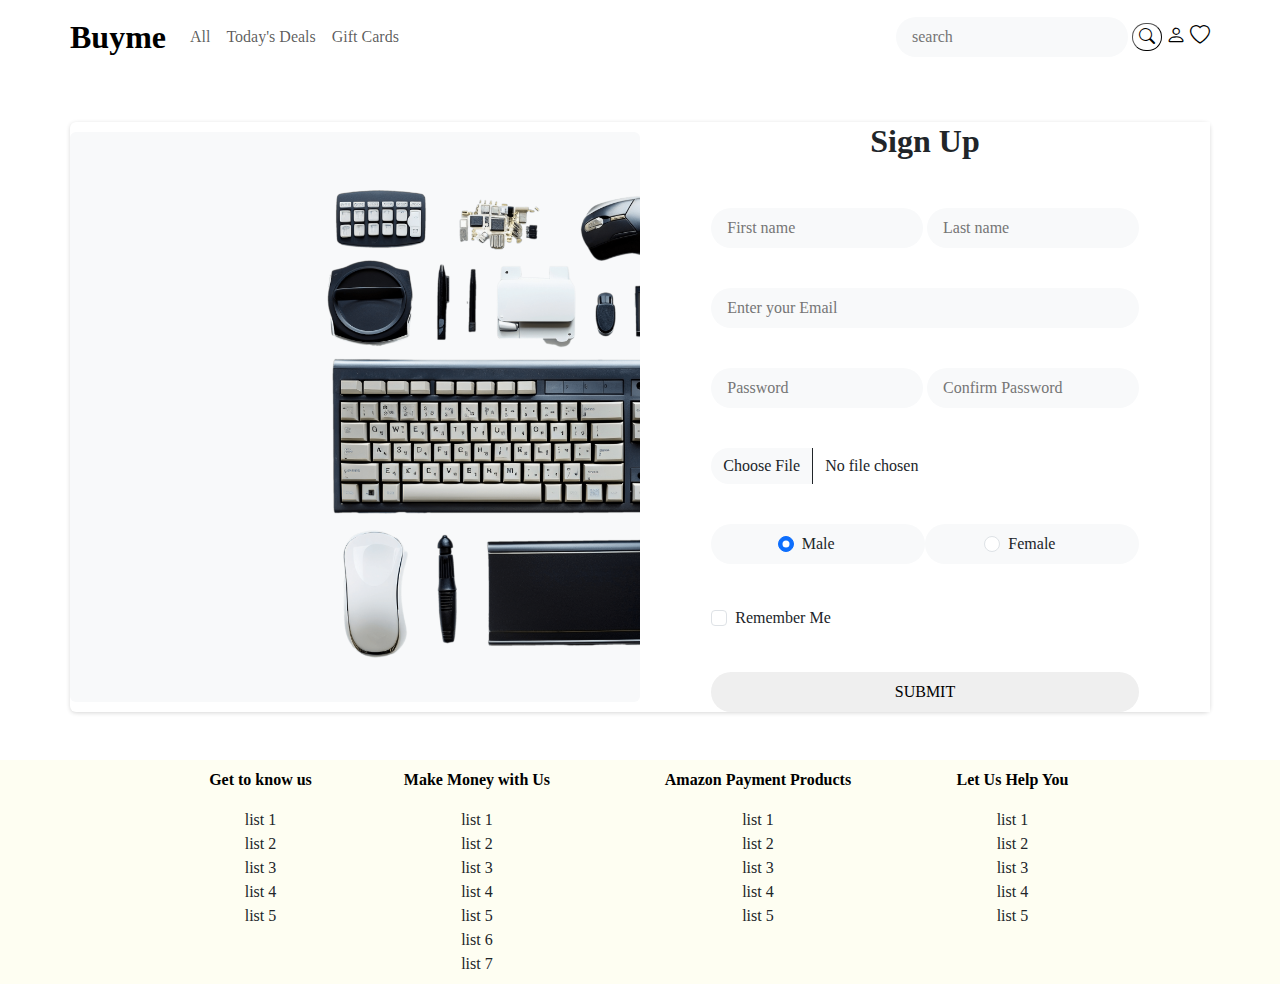
==== signup.html @ 6efc7b3f "first push" ====
<!DOCTYPE html>
<html lang="en">

<head>
    <meta charset="UTF-8">
    <meta name="viewport" content="width=device-width, initial-scale=1.0">
    <link href="https://cdn.jsdelivr.net/npm/bootstrap@5.3.3/dist/css/bootstrap.min.css" rel="stylesheet"
        integrity="sha384-QWTKZyjpPEjISv5WaRU9OFeRpok6YctnYmDr5pNlyT2bRjXh0JMhjY6hW+ALEwIH" crossorigin="anonymous">
    <link rel="stylesheet" href="https://cdn.jsdelivr.net/npm/bootstrap-icons@1.11.3/font/bootstrap-icons.min.css">

    <script src="https://cdn.jsdelivr.net/npm/bootstrap@5.3.3/dist/js/bootstrap.bundle.min.js"
        integrity="sha384-YvpcrYf0tY3lHB60NNkmXc5s9fDVZLESaAA55NDzOxhy9GkcIdslK1eN7N6jIeHz"
        crossorigin="anonymous"></script>
    <link rel="stylesheet" href="./index.css" />
    <title>Document</title>
</head>

<body>
    <div class="form-div d-flex flex-column justify-content-center align-items-center gap-5">
        <nav class="navbar navbar-expand container">
            <a class="navbar-brand fw-bold fs-2" href="#">Buyme</a>
            <div class="d-flex flex-row justify-content-between w-100">
                <ul class="navbar-nav">
                    <li class="nav-item">
                        <a class="nav-link" href="#">All</a>
                    </li>
                    <li class="nav-item">
                        <a class="nav-link" href="#">Today's Deals</a>
                    </li>
                    <li class="nav-item">
                        <a class="nav-link" href="#">Gift Cards</a>
                    </li>
                </ul>
                <form class="form-inline">
                    <input type="search" placeholder="search" class="bg-light border-0 px-3 py-2 rounded-5" />
                    <button class="rounded-5 bg-white border-1"><i class="bi bi-search"></i></button>
                    <a href="./signup.html"><i class="bi bi-person" style="color: black;font-size: 20px;"></i></a>
                    <a href="#"><i class="bi bi-heart" style="color: black;font-size: 20px;"></i></a>
                </form>
            </div>
        </nav>
        <form class="form d-flex flex-row justify-content-center align-items-center rounded container p-0"
            action="https://github.com/">
            <div class="form-left w-50 bg-light rounded" style="position: relative;">
                <img src="./imgs/—Pngtree—computer accessories_17289620.png" class="form-left-img w-100" />
            </div>
            <div class="form-right w-50 d-flex flex-column align-items-center bg-white" style="gap: 40px;z-index: 2;">
                <h2 class="fw-bold">Sign Up</h2>
                <span class="fullname-span d-flex flex-row gap-1 w-75">
                    <input type="text" id="fname" placeholder="First name"
                        class="w-50 py-2 px-3 border-0 rounded-5 bg-light">
                    <input type="text" id="lname" placeholder="Last name"
                        class="w-50 py-2 px-3 border-0 rounded-5 bg-light">
                </span>
                <input type="email" id="email" placeholder="Enter your Email"
                    class="w-75 py-2 px-3 border-0 rounded-5 bg-light">
                <span class="d-flex flex-row gap-1 w-75">
                    <input type="password" id="newpass" placeholder="Password"
                        class="w-50 py-2 px-3 border-0 rounded-5 bg-light" />
                    <input type="password" id="confpass" placeholder="Confirm Password"
                        class="w-50 py-2 px-3 border-0 rounded-5 bg-light" />
                </span>
                <div class="d-flex flex-row justify-content-start w-75">
                    <input class="form-control w-75 rounded-5 border-0" type="file" id="formFile">
                </div>
                <div class="d-flex flex-row justify-content-between w-75">
                    <div
                        class="form-check bg-light py-2 px-3 rounded-5 w-100 d-flex flex-row justify-content-center gap-2">
                        <input class="form-check-input" type="radio" name="Gender" id="male" value="male" checked>
                        <label class="form-check-label" for="male">
                            Male
                        </label>
                    </div>
                    <div
                        class="form-check bg-light py-2 px-3 rounded-5 w-100 d-flex flex-row justify-content-center gap-2">
                        <input class="form-check-input" type="radio" name="Gender" id="female" value="female">
                        <label class="form-check-label" for="female">
                            Female
                        </label>
                    </div>
                </div>
                <div class="form-check d-flex flex-row justify-content-start w-75 gap-2">
                    <input class="form-check-input" type="checkbox" id="remember">
                    <label class="form-check-label" for="remember">
                        Remember Me
                    </label>
                </div>
                <button type="submit" class="form-submit px-3 py-2 w-75 border-0 rounded-5">SUBMIT</button>
            </div>
        </form>
        <footer class="container-fluid w-100">
            <table class="table text-center table-borderless w-75" style="margin: auto;">
                <thead>
                    <th class="col" style=" background-color: rgb(254, 254, 242);">Get to know us</th>
                    <th class="col" style=" background-color: rgb(254, 254, 242);">Make Money with Us</th>
                    <th class="col" style=" background-color: rgb(254, 254, 242);">Amazon Payment Products</th>
                    <th class="col" style=" background-color: rgb(254, 254, 242);">Let Us Help You</th>
                </thead>
                <tbody>
                    <tr>
                        <td style=" background-color: rgb(254, 254, 242);">
                            <ul class="list-group list-group-borderless">
                                <li class="list-group-item p-0"
                                    style=" background-color: rgb(254, 254, 242);border: none;">
                                    list 1</li>
                                <li class="list-group-item p-0"
                                    style=" background-color: rgb(254, 254, 242);border: none;">
                                    list 2</li>
                                <li class="list-group-item p-0"
                                    style=" background-color: rgb(254, 254, 242);border: none;">
                                    list 3</li>
                                <li class="list-group-item p-0"
                                    style=" background-color: rgb(254, 254, 242);border: none;">
                                    list 4</li>
                                <li class="list-group-item p-0"
                                    style=" background-color: rgb(254, 254, 242);border: none;">
                                    list 5</li>
                            </ul>
                        </td>
                        <td style=" background-color: rgb(254, 254, 242);">
                            <ul class="list-group list-group-borderless">
                                <li class="list-group-item p-0"
                                    style=" background-color: rgb(254, 254, 242);border: none;">
                                    list 1</li>
                                <li class="list-group-item p-0"
                                    style=" background-color: rgb(254, 254, 242);border: none;">
                                    list 2</li>
                                <li class="list-group-item p-0"
                                    style=" background-color: rgb(254, 254, 242);border: none;">
                                    list 3</li>
                                <li class="list-group-item p-0"
                                    style=" background-color: rgb(254, 254, 242);border: none;">
                                    list 4</li>
                                <li class="list-group-item p-0"
                                    style=" background-color: rgb(254, 254, 242);border: none;">
                                    list 5</li>
                                <li class="list-group-item p-0"
                                    style=" background-color: rgb(254, 254, 242);border: none;">
                                    list 6</li>
                                <li class="list-group-item p-0"
                                    style=" background-color: rgb(254, 254, 242);border: none;">
                                    list 7</li>
                            </ul>
                        </td>
                        <td style=" background-color: rgb(254, 254, 242);">
                            <ul class="list-group list-group-borderless">
                                <li class="list-group-item p-0"
                                    style=" background-color: rgb(254, 254, 242);border: none;">
                                    list 1</li>
                                <li class="list-group-item p-0"
                                    style=" background-color: rgb(254, 254, 242);border: none;">
                                    list 2</li>
                                <li class="list-group-item p-0"
                                    style=" background-color: rgb(254, 254, 242);border: none;">
                                    list 3</li>
                                <li class="list-group-item p-0"
                                    style=" background-color: rgb(254, 254, 242);border: none;">
                                    list 4</li>
                                <li class="list-group-item p-0"
                                    style=" background-color: rgb(254, 254, 242);border: none;">
                                    list 5</li>
                            </ul>
                        </td>
                        <td style=" background-color: rgb(254, 254, 242);">
                            <ul class="list-group list-group-borderless">
                                <li class="list-group-item p-0"
                                    style=" background-color: rgb(254, 254, 242);border: none;">
                                    list 1</li>
                                <li class="list-group-item p-0"
                                    style=" background-color: rgb(254, 254, 242);border: none;">
                                    list 2</li>
                                <li class="list-group-item p-0"
                                    style=" background-color: rgb(254, 254, 242);border: none;">
                                    list 3</li>
                                <li class="list-group-item p-0"
                                    style=" background-color: rgb(254, 254, 242);border: none;">
                                    list 4</li>
                                <li class="list-group-item p-0"
                                    style=" background-color: rgb(254, 254, 242);border: none;">
                                    list 5</li>
                            </ul>
                        </td>
                    </tr>
                </tbody>
            </table>
        </footer>
    </div>
</body>

</html>
---- index.css ----
* {
    font-family: "Roboto";
}
.first-div {
    height: 400px;
    box-shadow: rgba(0, 0, 0, 0.16) 0px 1px 4px;
}

.first-div-right {
    position: relative;
}

.first-div-right div {
    gap: 20px;
}

.first-div-img {
    position: relative;
    bottom: 60px;
    right: 180px;
    width: 380px;
}

.first-div-right-prname {
    max-width: 70%;
}

.card-details {
    border: none;
}

.shopbycat-card {
    box-shadow: rgba(0, 0, 0, 0.16) 0px 1px 4px;
}

.shopbycat-card img {
    transition: all 0.3s ease-in-out;
    width: 400px;
    left: 50px;
}

.shopbycat-card:hover img {
    left: 0;
    cursor: pointer;
}

.amazon-basics {
    background-color: rgb(254, 254, 242);
    box-shadow: rgba(0, 0, 0, 0.16) 0px 1px 4px;
}

.amazon-basics img {
    left: 130px;
    transition: all 0.3s ease-in-out;
}

.amazon-basics:hover img {
    left: 80px;
    cursor: pointer;
}
.last-card{
    box-shadow: rgba(0, 0, 0, 0.16) 0px 1px 4px;

}
.last-card img {
    transform: none;
    transition: all 0.3s ease-in-out;
}

.last-card:hover img {
    transform: rotateY(180deg);
    cursor: pointer;
}
footer{
    background-color: rgb(254, 254, 242);
}
.form {
    box-shadow: rgba(0, 0, 0, 0.16) 0px 1px 4px;
}

.form-submit {
    transition: all 0.3s ease-in-out;
}

.form-submit:hover {
    cursor: pointer;
    background-color: black;
    color: white;
}
.form:hover .form-left-img{
    left: 0;
}
.form-left-img {
    position: relative;
    left: 200px;
    transition: all 0.3s ease-in-out;
}
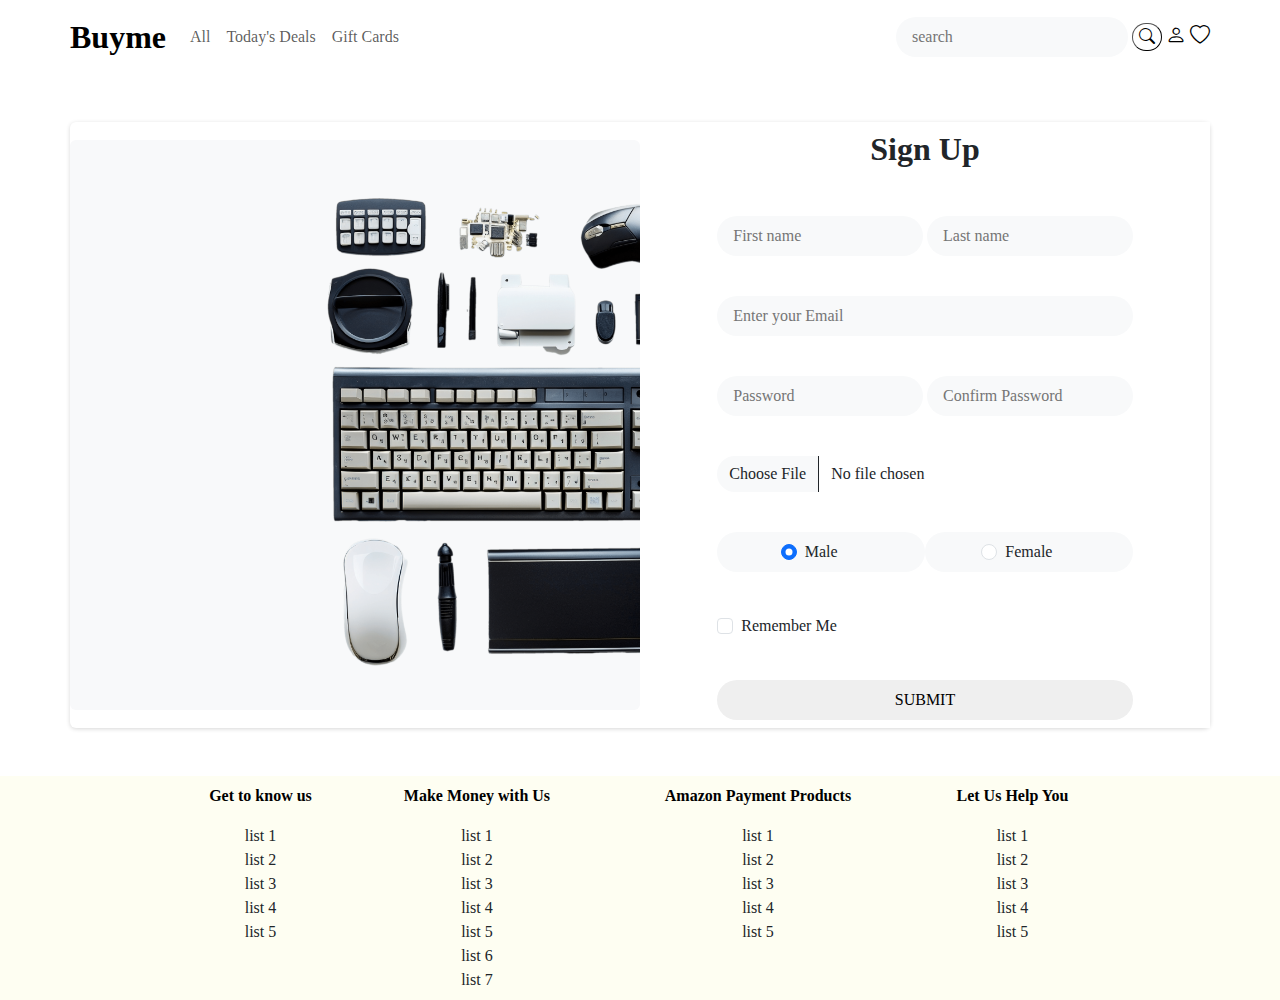
==== commit f70bfa94: "responsiveness improved" ====
--- a/signup.html
+++ b/signup.html
@@ -17,9 +17,9 @@
 
 <body>
     <div class="form-div d-flex flex-column justify-content-center align-items-center gap-5">
-        <nav class="navbar navbar-expand container">
+        <nav class="navbar navbar-expand container d-flex ">
             <a class="navbar-brand fw-bold fs-2" href="#">Buyme</a>
-            <div class="d-flex flex-row justify-content-between w-100">
+            <div class="d-flex w-100">
                 <ul class="navbar-nav">
                     <li class="nav-item">
                         <a class="nav-link" href="#">All</a>
@@ -39,12 +39,12 @@
                 </form>
             </div>
         </nav>
-        <form class="form d-flex flex-row justify-content-center align-items-center rounded container p-0"
+        <form class="col-10 col-md-12 form d-flex justify-content-center align-items-center rounded container p-0 signup-form"
             action="https://github.com/">
             <div class="form-left w-50 bg-light rounded" style="position: relative;">
                 <img src="./imgs/—Pngtree—computer accessories_17289620.png" class="form-left-img w-100" />
             </div>
-            <div class="form-right w-50 d-flex flex-column align-items-center bg-white" style="gap: 40px;z-index: 2;">
+            <div class="form-right w-50 d-flex flex-column align-items-center bg-white p-2" style="gap: 40px;z-index: 2;">
                 <h2 class="fw-bold">Sign Up</h2>
                 <span class="fullname-span d-flex flex-row gap-1 w-75">
                     <input type="text" id="fname" placeholder="First name"
--- a/index.css
+++ b/index.css
@@ -1,6 +1,146 @@
+@media (max-width: 500px) {
+    nav {
+        flex-direction: column;
+    }
+
+    nav div {
+        flex-direction: column;
+        justify-content: center;
+        align-items: center;
+    }
+
+    .first-div {
+        gap: 0px;
+    }
+
+    .first-div-left {
+        align-items: center;
+        text-align: center;
+    }
+
+    .first-div-left-details {
+        align-items: center;
+        text-align: center;
+    }
+
+    .shopbycat {
+        justify-content: center;
+        align-items: center;
+    }
+
+    .shopbycat-section {
+        justify-content: center;
+    }
+
+    .shopbycat-card img {
+        transition: all 0.3s ease-in-out;
+        width: 400px;
+        left: 100px;
+    }
+
+    .shopbycat-card:hover img {
+        left: 0;
+        cursor: pointer;
+    }
+
+    .yellowdivs {
+        justify-content: center;
+        gap: 20px;
+    }
+
+    .amazon-basics img {
+        left: 80px;
+        transition: all 0.3s ease-in-out;
+    }
+
+    .amazon-basics:hover img {
+        left: 0px;
+        cursor: pointer;
+    }
+
+    .lastviewed {
+        display: flex;
+        flex-direction: column;
+        justify-content: center;
+        align-items: center;
+    }
+
+    .lastviewed-section {
+        justify-content: center;
+        gap: 20px;
+    }
+
+    .last-card {
+        align-items: center;
+        text-align: center;
+    }
+    .signup-form{
+        flex-direction: column;
+        gap: 20px;
+    }
+}
+
+@media (min-width:789px) {
+    nav div {
+        justify-content: space-between;
+    }
+
+    .first-div-left {
+        align-items: start;
+        text-align: left;
+    }
+
+    .shopbycat-section {
+        justify-content: space-between;
+    }
+
+    .yellowdivs {
+        justify-content: space-between;
+        gap: 0px;
+    }
+
+    .yellowdivs div {
+        width: 49%;
+    }
+
+    .amazon-basics img {
+        left: 130px;
+        transition: all 0.3s ease-in-out;
+    }
+
+    .amazon-basics:hover img {
+        left: 80px;
+        cursor: pointer;
+    }
+
+    .lastviewed-section {
+        justify-content: space-between;
+    }
+
+    .shopbycat-card {
+        width: 32%;
+    }
+
+    .shopbycat-card img {
+        transition: all 0.3s ease-in-out;
+        width: 400px;
+        left: 100px;
+    }
+
+    .shopbycat-card:hover img {
+        left: 0;
+        cursor: pointer;
+    }
+    .signup-form{
+        flex-direction: row;
+    }
+
+}
+
 * {
     font-family: "Roboto";
 }
+
 .first-div {
     height: 400px;
     box-shadow: rgba(0, 0, 0, 0.16) 0px 1px 4px;
@@ -33,35 +173,19 @@
     box-shadow: rgba(0, 0, 0, 0.16) 0px 1px 4px;
 }
 
-.shopbycat-card img {
-    transition: all 0.3s ease-in-out;
-    width: 400px;
-    left: 50px;
-}
-
-.shopbycat-card:hover img {
-    left: 0;
-    cursor: pointer;
-}
 
 .amazon-basics {
     background-color: rgb(254, 254, 242);
     box-shadow: rgba(0, 0, 0, 0.16) 0px 1px 4px;
 }
 
-.amazon-basics img {
-    left: 130px;
-    transition: all 0.3s ease-in-out;
-}
-
-.amazon-basics:hover img {
-    left: 80px;
-    cursor: pointer;
-}
-.last-card{
-    box-shadow: rgba(0, 0, 0, 0.16) 0px 1px 4px;
-
-}
+
+
+.last-card {
+    box-shadow: rgba(0, 0, 0, 0.16) 0px 1px 4px;
+
+}
+
 .last-card img {
     transform: none;
     transition: all 0.3s ease-in-out;
@@ -71,9 +195,15 @@
     transform: rotateY(180deg);
     cursor: pointer;
 }
-footer{
+
+.last-card p {
+    font-size: 12px;
+}
+
+footer {
     background-color: rgb(254, 254, 242);
 }
+
 .form {
     box-shadow: rgba(0, 0, 0, 0.16) 0px 1px 4px;
 }
@@ -87,11 +217,13 @@
     background-color: black;
     color: white;
 }
-.form:hover .form-left-img{
+
+.form:hover .form-left-img {
     left: 0;
 }
+
 .form-left-img {
     position: relative;
     left: 200px;
     transition: all 0.3s ease-in-out;
-}
+}